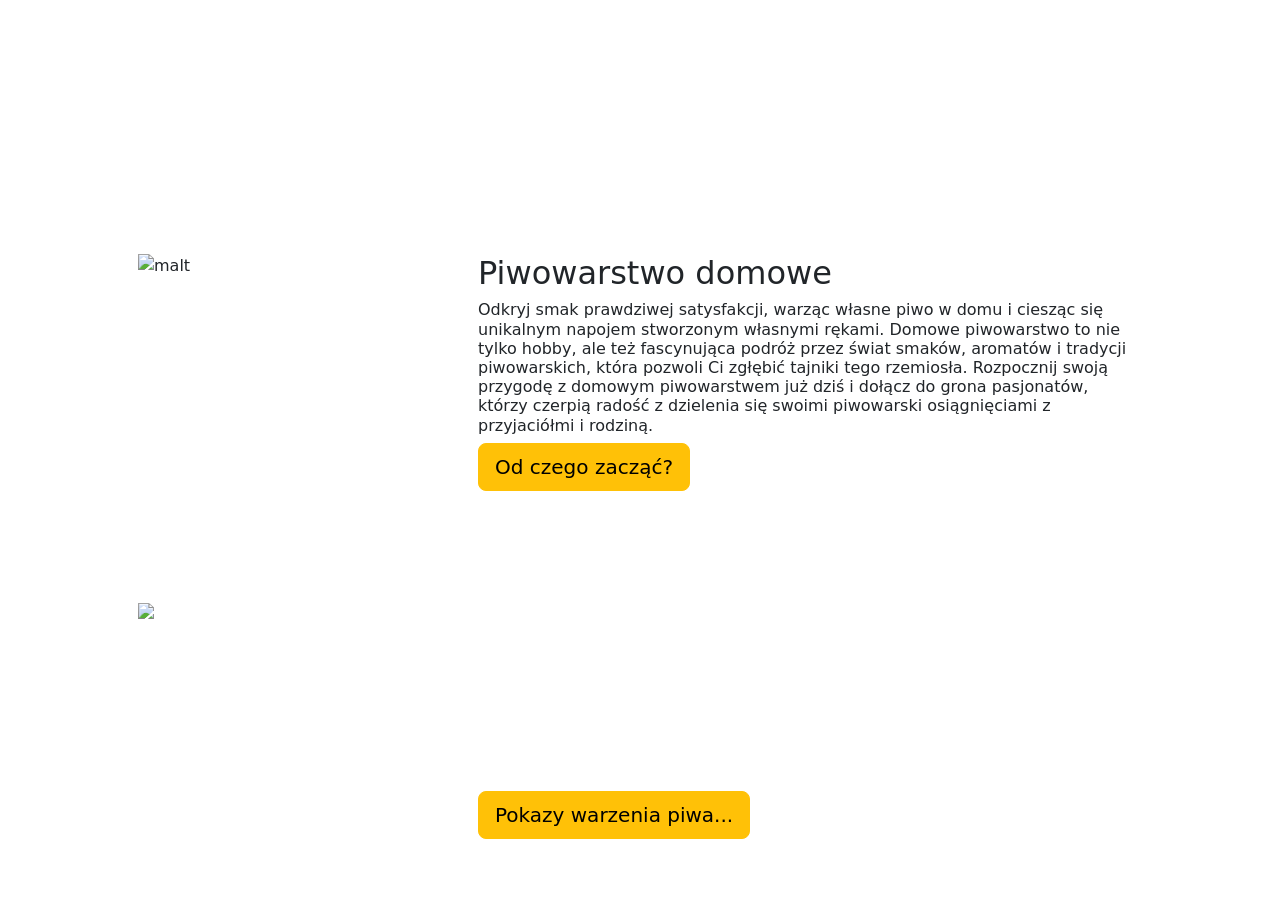
==== index.html @ 0daf1627 "Create index.html" ====
<!DOCTYPE html>
<html lang="en">
  <head>
    <title>Browar domowy SZYSZKA</title>
    <meta charset="utf-8">
    <meta name="viewport" content="width=device-width, initial-scale=1, shrink-to-fit=no">
    <link href="https://cdn.jsdelivr.net/npm/bootstrap@5.3.3/dist/css/bootstrap.min.css" rel="stylesheet">
    <link rel="preconnect" href="https://fonts.googleapis.com">
    <link rel="preconnect" href="https://fonts.gstatic.com" crossorigin>
    <link href="https://fonts.googleapis.com/css2?family=Righteous&display=swap" rel="stylesheet">
    <link href="css/style.css" rel="stylesheet" type="text/css">
    <script src="js/main.js"></script>
  </head>

  <body>
    <app-header></app-header>
    <div class="container-sm pb-5 text-center">
      <video preload autoplay muted loop class="img-fluid mx-auto d-block">
        <source src="media/crosswords.mp4" type="video/mp4">
      </video>
    
    </div>

    <!-- Piwowoarstwo domowe -->
    <div class="container-flex bg-white">
        <div class="container py-5">
            <div class="row mx-5">
                
                <div class="col-md-4 p-2">
                    <div id="carouselHB" class="carousel slide" data-bs-ride="carousel" data-bs-interval="3000">           
                        <div class="carousel-inner">
                          <div class="carousel-item active">
                            <img src="images/pages/home_brew/home/malt_h.jpg" class="d-block w-100" alt="malt">
                          </div>
                          <div class="carousel-item">
                            <img src="images/pages/home_brew/home/water_h.jpg" class="d-block w-100" alt="water">
                          </div>
                          <div class="carousel-item">
                            <img src="images/pages/home_brew/home/boil_h.jpg" class="d-block w-100" alt="boil">
                          </div>
                          <div class="carousel-item">
                            <img src="images/pages/home_brew/home/blg_h.jpg" class="d-block w-100" alt="blg">
                          </div>
                          <div class="carousel-item">
                            <img src="images/pages/home_brew/home/ferm_h.jpg" class="d-block w-100" alt="ferm">
                          </div>
                          <div class="carousel-item">
                            <img src="images/pages/home_brew/home/beer_h.jpg" class="d-block w-100" alt="ferm">
                          </div>
                        </div>
                        
                    </div>
                </div>
                <div class="col-md-8 p-2">
                    <p class="h2">Piwowarstwo domowe</p>
                    <p class="h6">Odkryj smak prawdziwej satysfakcji, warząc własne piwo w domu i ciesząc się unikalnym napojem stworzonym własnymi rękami. Domowe piwowarstwo to nie tylko hobby, ale też fascynująca podróż przez świat smaków, aromatów i tradycji piwowarskich, która pozwoli Ci zgłębić tajniki tego rzemiosła. Rozpocznij swoją przygodę z domowym piwowarstwem już dziś i dołącz do grona pasjonatów, którzy czerpią radość z dzielenia się swoimi piwowarski osiągnięciami z przyjaciółmi i rodziną.
                    </p>
                    <div class="position-button">
                        <a href="home_brew.html" class="btn btn-warning btn-lg" role="button">Od czego zacząć?</a>
                    </div>
                </div>
            </div>
        </div>
    </div>
    <!-- Pokazy warzenia-->
    <div class="container-flex">   
        <div class="container py-5 text-white">
            <div class="row mx-5">
                <div class="col-md-4 p-2">
                    <div id="carouselHB" class="carousel slide" data-bs-ride="carousel" data-bs-interval="2500">           
                        <div class="carousel-inner">
                          <div class="carousel-item active">
                            <img src="images/pages/brew_show/home/equip_h.jpg" class="d-block w-100" alt="equipment">
                          </div>
                          <div class="carousel-item">
                            <img src="images/pages/brew_show/home/hops_h.jpg" class="d-block w-100" alt="hops">
                          </div>
                          <div class="carousel-item">
                            <img src="images/pages/brew_show/home/malt_s_h.jpg" class="d-block w-100" alt="malt">
                          </div>
                          <div class="carousel-item">
                            <img src="images/pages/brew_show/home/book_h.jpg" class="d-block w-100" alt="book">
                          </div>
                          <div class="carousel-item">
                            <img src="images/pages/brew_show/home/pdm_h.jpg" class="d-block w-100" alt="table">
                          </div>
                          <div class="carousel-item">
                            <img src="images/pages/brew_show/home/mashing_h.jpg" class="d-block w-100" alt="mashing">
                          </div>
                        </div>
                        
                    </div>
                </div>
                <div class="col-md-8 p-2">
                    <p class="h2">Pokazy warzenia piwa domowego</p>
                    <p class="h6">Zapraszam Cię na moje pokazy domowego piwowarstwa, gdzie odkryję przed Tobą tajniki tworzenia złocistego trunku od podstaw. Zobaczysz cały proces warzenia piwa, a także poznasz niezbędny sprzęt i techniki. To nie tylko obserwacja - to prawdziwe doświadczenie, gdzie możesz zadawać pytania, próbować wszystkich składników i wąchać aromaty powstające podczas warzenia. Dołącz do mnie i zanurz się w fascynującym świecie piwowarstwa - może to początek Twojej nowej pasji?
                    </p>
                    <div class="position-button">
                        <a href="brew_show.html" class="btn btn-warning btn-lg" role="button">Pokazy warzenia piwa...</a> 
                    </div>    
                </div>
            </div>
        </div>
    </div>


    <app-footer></app-footer>
    <script src="https://cdn.jsdelivr.net/npm/bootstrap@5.3.3/dist/js/bootstrap.bundle.min.js" integrity="sha384-YvpcrYf0tY3lHB60NNkmXc5s9fDVZLESaAA55NDzOxhy9GkcIdslK1eN7N6jIeHz" crossorigin="anonymous"></script>
    <script src="https://code.jquery.com/jquery-3.7.1.min.js" integrity="sha256-/JqT3SQfawRcv/BIHPThkBvs0OEvtFFmqPF/lYI/Cxo=" crossorigin="anonymous"></script>
    <script src="js/main.js"></script>
  </body>
    
</html>
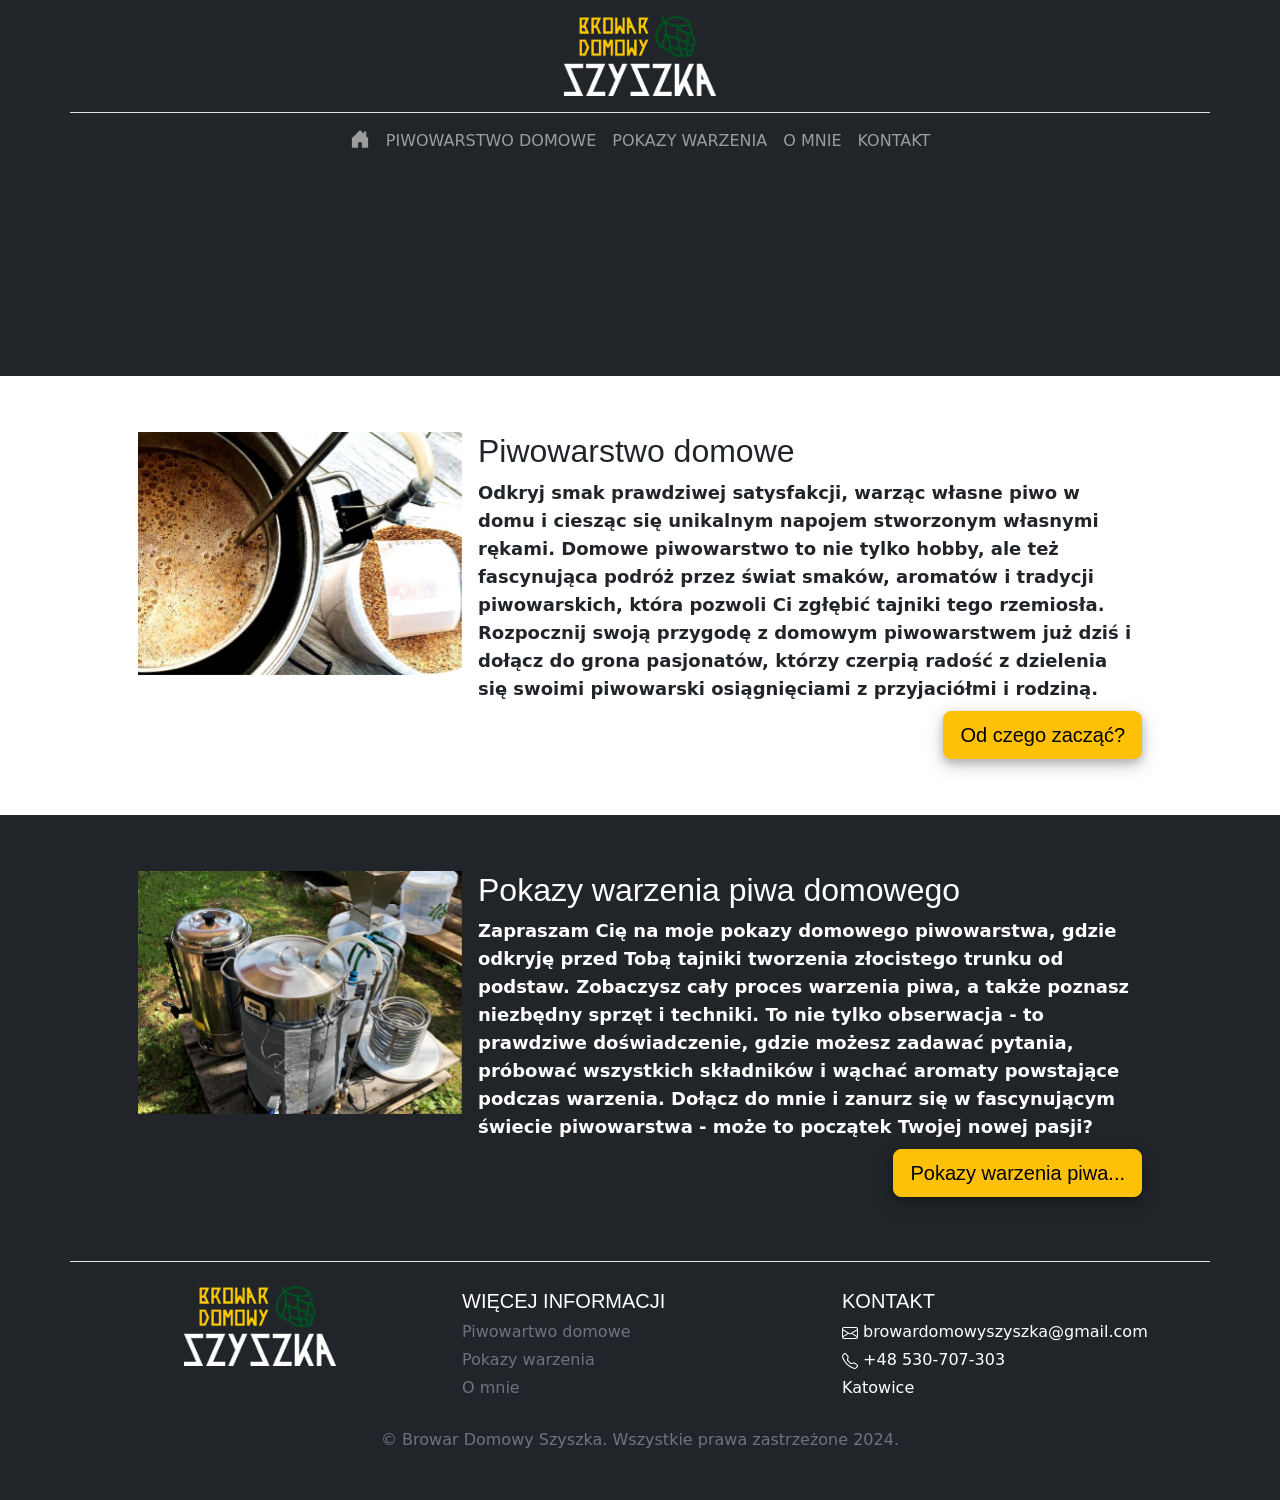
==== commit 621584d1: "Update index.html" ====
--- a/index.html
+++ b/index.html
@@ -17,6 +17,7 @@
     <div class="container-sm pb-5 text-center">
       <video preload autoplay muted loop class="img-fluid mx-auto d-block">
         <source src="media/crosswords.mp4" type="video/mp4">
+        <source src="https://github.com/maciejgrzegorzyca/browardomowyszyszka.github.io/blob/main/media/crosswords.mp4" type="video/mp4">
       </video>
     
     </div>
--- a/css/style.css
+++ b/css/style.css
@@ -0,0 +1,361 @@
+body {
+    background-color: #212529 ;
+}
+
+.logo {
+    height: 80px;
+    width: auto;
+    display: block;
+    margin-left: auto;
+    margin-right: auto;
+}
+
+.about-me{
+    height: 250px;
+    width: auto;
+    display: block;
+    margin-left: auto;
+    margin-right: auto;
+    padding: 25px;
+    transition: all 0.3s;
+}
+
+.about-me:hover{
+    transform: scale(1.25);
+}
+
+.position-button {
+    position: relative;
+    text-align: end;
+}
+
+.footer-text {
+    color: white;
+    font-family: "Righteous", sans-serif;
+    font-weight: 400;
+    font-style: normal;
+    font-size: 20px;
+
+}
+
+.bg-color-about{
+    background-color: rgba(5, 3, 1, 1);
+    color: #ffffff;
+}
+
+.h2 {
+    font-family: "Righteous", sans-serif;
+    font-weight: 400;
+    font-style: normal;
+}
+
+
+.h3 {
+    font-family: "Righteous", sans-serif;
+    font-weight: 400;
+    font-style: normal;
+}
+.h5{
+    text-align: center;
+    color: brown;
+    margin-bottom: 10px;
+}
+
+.h8 {
+    text-align: end;
+    font-size: 10px;
+}
+
+
+.h5-show {
+    color: brown;
+    font-size: 20px;
+    font-weight: 600;
+}
+
+.h6 {
+    font-size: 18px;
+    font-weight: 600;
+    line-height: 28px;
+}
+
+dd {
+    margin-bottom: 0;
+}
+
+.shadow-my {
+    box-shadow: 0 4px 8px 0 rgba(0, 0, 0, 0.2), 0 10px 30px 0 rgba(0, 0, 0, 0.19);
+}
+
+.title-show {
+    text-align: center;
+}
+
+div.card {
+    box-shadow: 0 4px 8px 0 rgba(0, 0, 0, 0.2), 0 6px 20px 0 rgba(0, 0, 0, 0.19);
+  }
+
+.nav-link > svg {
+    vertical-align: super;
+}
+
+.btn {
+    box-shadow: 0 4px 8px 0 rgba(0, 0, 0, 0.2), 0 6px 20px 0 rgba(0, 0, 0, 0.19);
+    font-family: "Righteous", sans-serif;
+    font-weight: 400;
+    font-style: normal;
+    font-size: 20px;
+  }
+
+.btn-show {
+    cursor: pointer;
+    border: 0px solid rgb(59, 8, 6);
+    font-family: "system-ui";
+    font-size: 20px;
+    color: rgb(255, 255, 255);
+    padding: 10px 30px;
+    transition: all 2s ease 0s;
+    width: 320px;
+    box-shadow: rgb(0, 0, 0) 5px 10px 20px -3px;
+    border-radius: 10px;
+    background: linear-gradient(90deg, rgb(253, 203, 91) 0%, rgb(59, 8, 6) 100%);
+    font-weight: 400;
+    --hover-width: 500px;
+    --hover-borderSize: 0px;
+    --hover-bgc: #3b0806;
+    --hover-color: #ffffff;
+    font-family: "Righteous", sans-serif;
+    font-weight: 400;
+    font-style: normal;
+    font-size: 20px;
+    }
+    
+.btn-show:hover{
+    color: rgb(255, 255, 255);
+    width: 400px;
+    background: linear-gradient(90deg,  rgb(226, 178, 75)  0%,rgb(36, 4, 3) 100%);
+    border-color: rgb(204, 0, 105);
+    border-width: 0px;
+    border-style: solid;
+    }
+
+
+.accordion-button {
+    text-transform: uppercase;
+    color: black;
+}
+
+.accordion-button:not(.collapsed) {
+    background-color: #ffffff; 
+    color: black;
+}
+
+.accordion {
+    --bs-accordion-btn-focus-box-shadow: 0;
+    --bs-accordion-border-color: 0;
+}
+
+.icons {
+    height: 3rem;
+    width: 3rem;
+}
+
+.text-accordion {
+    padding-right: 1rem;
+    margin: 0;
+    font-family: "Righteous", sans-serif;
+    font-weight: 400;
+    font-style: normal;
+    font-size: 20px;
+}
+
+.icons-bs {
+    height: 120px;
+    width: auto;
+    display: block;
+    margin-left: auto;
+    margin-right: auto;
+}
+
+#gradient {
+    background: rgb(255,255,255);
+    background: linear-gradient(180deg, rgba(255,255,255,1) 0%, rgb(253, 203, 91) 42%, rgba(211,116,0,1) 71%, rgb(59, 8, 6) 100%);
+}
+
+.card-body {
+    border-top: brown 2px solid;
+}
+
+
+.card-title {
+    font-size: 22px;
+    text-align: center;
+    font-weight: 600;
+    font-family: "Righteous", sans-serif;
+    font-weight: 400;
+    font-style: normal;
+}
+
+.card-subtitle {
+    color: brown;
+    text-decoration: underline;
+    padding-bottom: 0.5rem;
+    font-size: 18px;
+    
+}
+
+.card-date {
+    font-size: 14px;
+    text-align: end;
+    font-weight: 600;
+    margin-bottom: 0.5rem;
+}
+
+.card-footer {
+    font-size: 16px;
+}
+
+.card {
+    transition: all 0.3s;
+}
+
+.card:hover {
+    transform: scale(1.05);
+}
+
+
+
+.card-img-top{
+    width: 100%;
+    height: 15vw;
+    object-fit: cover; 
+}
+
+.pagination > li > a {
+    color: brown;
+}
+
+.accordion-button {
+    transition: all 0.3s;
+}
+
+.accordion-button:hover {
+    transform: scale(1.01);
+}
+
+#a1.accordion-button:not(.collapsed) {
+    background-color: rgb(252, 241, 217);
+}
+#a1.accordion-button {
+    background-color: #ffffff;
+    padding-top: 0.5rem;
+    padding-bottom: 0.5rem;
+}
+
+#a2.accordion-button:not(.collapsed) {
+    background-color: rgb(252, 241, 217);
+}
+#a2.accordion-button {
+    background-color: rgba(254, 231, 153, 1);
+    padding-top: 0.5rem;
+    padding-bottom: 0.5rem;
+}
+
+#a3.accordion-button:not(.collapsed) {
+    background-color: rgb(252, 241, 217);
+}
+#a3.accordion-button {
+    background-color: rgba(253, 203, 91, 1);
+    padding-top: 0.5rem;
+    padding-bottom: 0.5rem;
+}
+
+#a4.accordion-button:not(.collapsed) {
+    background-color: rgb(252, 241, 217);
+}
+#a4.accordion-button {
+    background-color: rgba(247, 179, 36, 1);
+    padding-top: 0.5rem;
+    padding-bottom: 0.5rem;
+}
+
+#a5.accordion-button:not(.collapsed) {
+    background-color: rgb(252, 241, 217);
+}
+#a5.accordion-button {
+    background-color: rgba(238, 158, 0, 1);
+    padding-top: 0.5rem;
+    padding-bottom: 0.5rem;
+}
+
+#a6.accordion-button:not(.collapsed) {
+    background-color: rgb(252, 241, 217);
+}
+#a6.accordion-button {
+    background-color: rgba(227, 137, 1, 1);
+    padding-top: 0.5rem;
+    padding-bottom: 0.5rem;
+}
+
+#a7.accordion-button:not(.collapsed) {
+    background-color: rgb(252, 241, 217);
+}
+#a7.accordion-button {
+    background-color: rgba(211, 116, 0, 1);
+    padding-top: 0.5rem;
+    padding-bottom: 0.5rem;
+}
+
+#a8.accordion-button:not(.collapsed) {
+    background-color: rgb(252, 241, 217);
+}
+#a8.accordion-button {
+    background-color: rgba(198, 99, 1, 1);
+    padding-top: 0.5rem;
+    padding-bottom: 0.5rem;
+}
+
+#a9.accordion-button:not(.collapsed) {
+    background-color: rgba(63, 33, 22, 1);
+    color: white;
+}
+#a9.accordion-button {
+    background-color: rgba(176, 79, 0, 1);
+    padding-top: 0.5rem;
+    padding-bottom: 0.5rem;
+    color: white;
+}
+
+
+#a10.accordion-button:not(.collapsed) {
+    background-color: rgba(63, 33, 22, 1);
+    color: white;
+}
+#a10.accordion-button {
+    background-color: rgba(150, 53, 0, 1);
+    padding-top: 0.5rem;
+    padding-bottom: 0.5rem;
+    color: white;
+}
+
+#a11.accordion-button:not(.collapsed) {
+    background-color: rgba(63, 33, 22, 1);
+    color: white;
+}
+#a11.accordion-button {
+    background-color: rgba(114, 27, 0, 1);
+    padding-top: 0.5rem;
+    padding-bottom: 0.5rem;
+    color: white;
+}
+
+#a12.accordion-button:not(.collapsed) {
+    background-color: rgba(63, 33, 22, 1);
+    color: white;
+}
+#a12.accordion-button {
+    background-color: rgba(59, 8, 6, 1);
+    padding-top: 0.5rem;
+    padding-bottom: 0.5rem;
+    color: white;
+}
